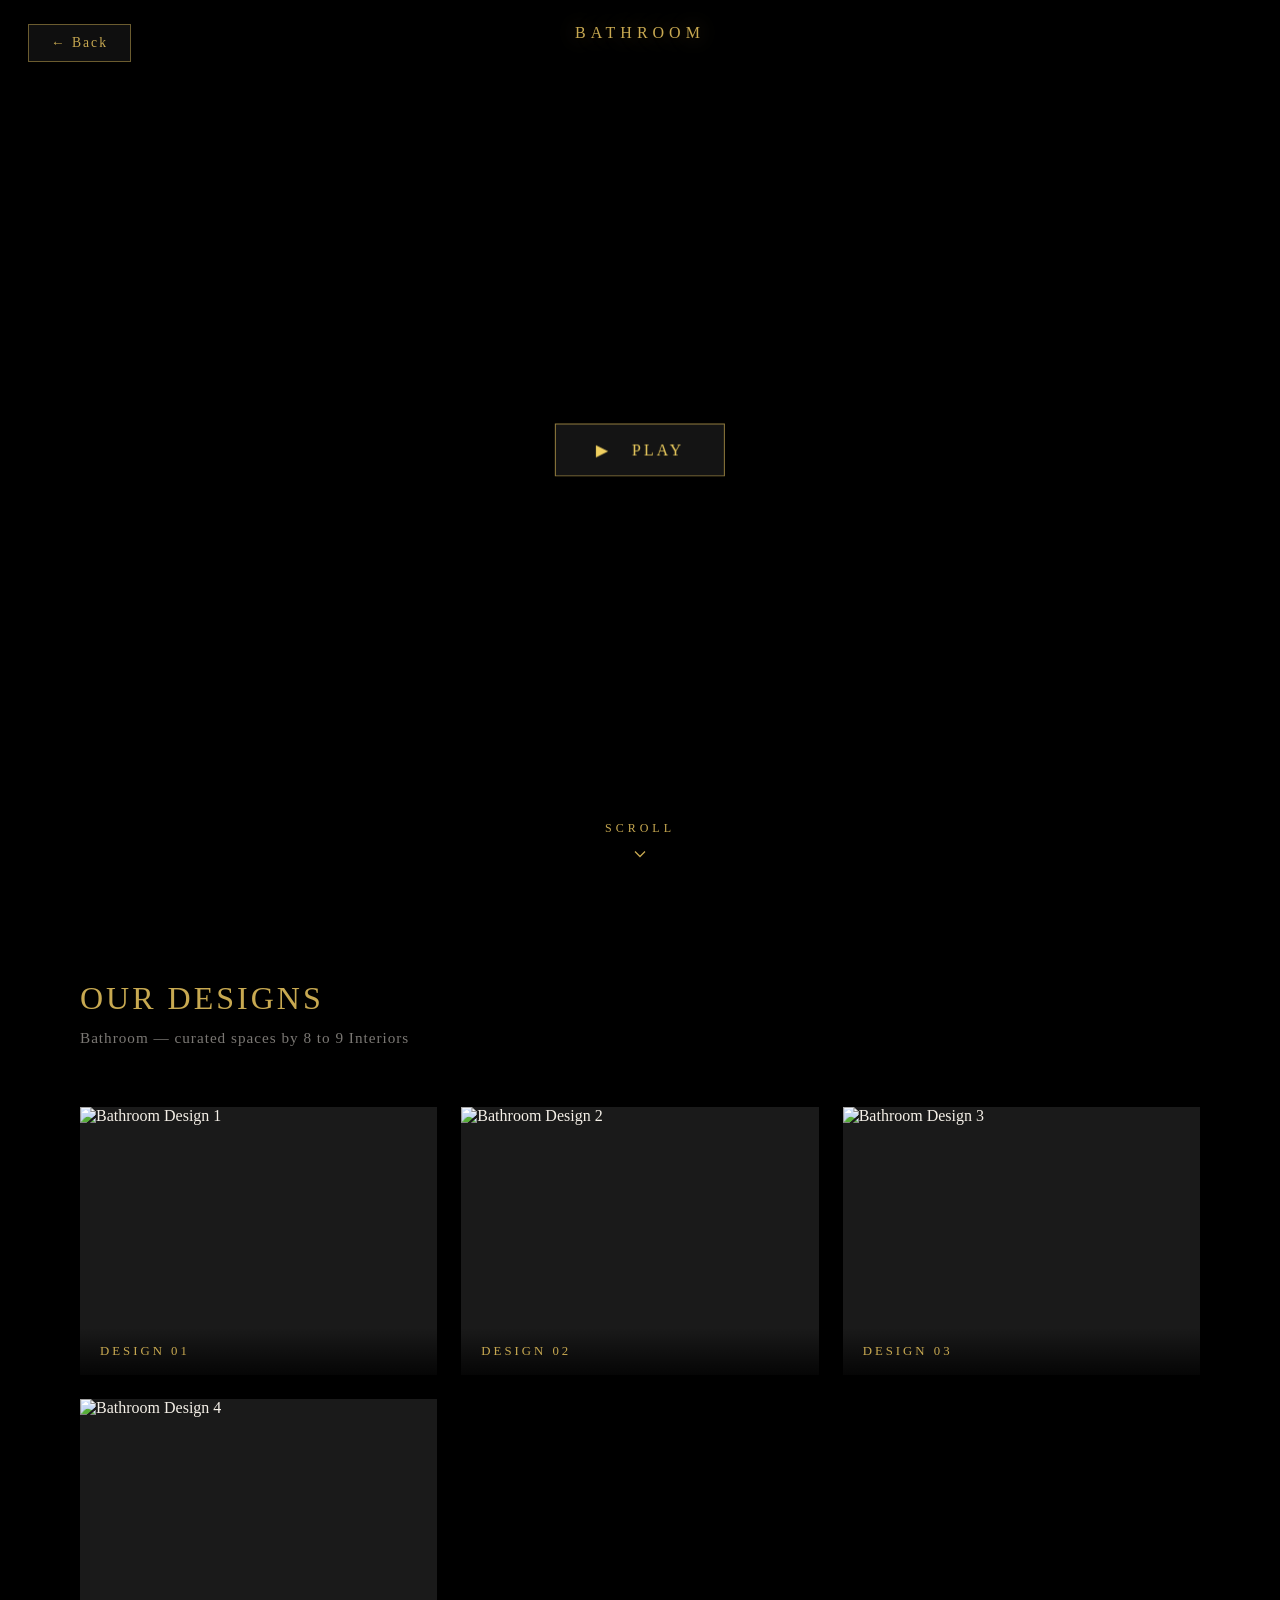
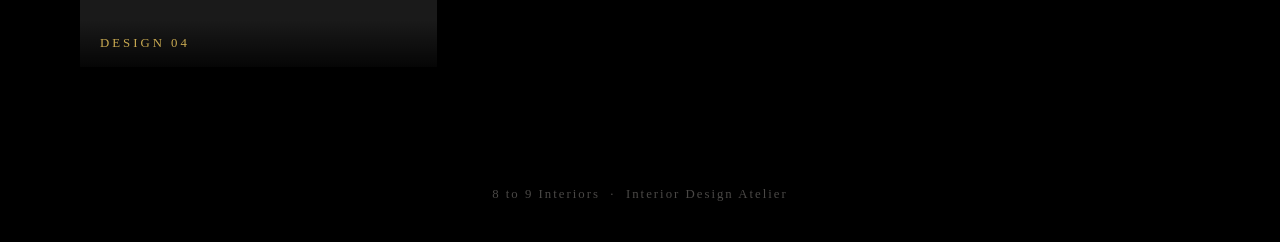
==== bathroom.html @ e1af4b8c "Add files via upload" ====
<!DOCTYPE html>
<html lang="en">
<head>
  <meta charset="UTF-8" />
  <meta name="viewport" content="width=device-width, initial-scale=1.0"/>
  <title>Bathroom Designs — 8 to 9 Interiors</title>
  <style>
    *, *::before, *::after { margin: 0; padding: 0; box-sizing: border-box; }

    :root {
      --gold: #c8a951;
      --gold-light: #f0d060;
      --dark: #0d0d0d;
      --white: #f5f0e8;
    }

    body {
      background: #000;
      color: var(--white);
      font-family: 'Georgia', serif;
      overflow-x: hidden;
    }

    /* ── VIDEO HERO ── */
    #hero {
      position: relative;
      width: 100vw;
      height: 100vh;
      overflow: hidden;
    }

    #hero-video {
      position: absolute;
      inset: 0;
      width: 100%;
      height: 100%;
      object-fit: contain;
      background: #000;
    }

    /* Dark overlay */
    #hero::after {
      content: '';
      position: absolute;
      inset: 0;
      background: linear-gradient(
        to bottom,
        rgba(0,0,0,0.2) 0%,
        rgba(0,0,0,0.1) 60%,
        rgba(0,0,0,0.7) 100%
      );
      pointer-events: none;
    }

    /* ── PLAY BUTTON ── */
    #play-btn {
      position: absolute;
      top: 50%;
      left: 50%;
      transform: translate(-50%, -50%);
      z-index: 10;
      background: rgba(255,255,255,0.08);
      border: 1.5px solid rgba(200,169,81,0.7);
      color: var(--gold-light);
      font-family: 'Georgia', serif;
      font-size: 1rem;
      letter-spacing: 3px;
      text-transform: uppercase;
      padding: 16px 40px;
      cursor: pointer;
      backdrop-filter: blur(6px);
      transition: background 0.3s ease, color 0.3s ease;
    }

    #play-btn:hover {
      background: rgba(200,169,81,0.15);
      color: #fff;
    }

    #play-btn.hidden { display: none; }

    /* ── BACK BUTTON ── */
    #back-btn {
      position: absolute;
      top: 24px;
      left: 28px;
      z-index: 10;
      background: rgba(255,255,255,0.06);
      border: 1px solid rgba(200,169,81,0.5);
      color: var(--gold);
      font-family: 'Georgia', serif;
      font-size: 0.85rem;
      letter-spacing: 2px;
      padding: 10px 22px;
      cursor: pointer;
      backdrop-filter: blur(6px);
      text-decoration: none;
      transition: background 0.3s ease;
    }

    #back-btn:hover { background: rgba(200,169,81,0.15); }

    /* ── ROOM TITLE ── */
    #room-title {
      position: absolute;
      top: 24px;
      left: 50%;
      transform: translateX(-50%);
      z-index: 10;
      font-size: 1rem;
      letter-spacing: 5px;
      text-transform: uppercase;
      color: var(--gold);
      text-shadow: 0 0 20px rgba(200,169,81,0.4);
    }

    /* ── SCROLL CUE ── */
    #scroll-cue {
      position: absolute;
      bottom: 36px;
      left: 50%;
      transform: translateX(-50%);
      z-index: 10;
      display: flex;
      flex-direction: column;
      align-items: center;
      gap: 8px;
      color: var(--gold);
      font-size: 0.75rem;
      letter-spacing: 4px;
      text-transform: uppercase;
      animation: fadeUpDown 2s ease-in-out infinite;
    }

    #scroll-cue svg {
      width: 20px;
      height: 20px;
      stroke: var(--gold);
      fill: none;
      stroke-width: 1.5;
    }

    @keyframes fadeUpDown {
      0%, 100% { opacity: 0.4; transform: translateX(-50%) translateY(0); }
      50%       { opacity: 1;   transform: translateX(-50%) translateY(6px); }
    }

    /* ── DESIGNS SECTION ── */
    #designs {
      padding: 80px 40px;
      max-width: 1200px;
      margin: 0 auto;
    }

    #designs h2 {
      font-size: 2rem;
      font-weight: 400;
      color: var(--gold);
      letter-spacing: 3px;
      text-transform: uppercase;
      margin-bottom: 12px;
    }

    #designs p.subtitle {
      color: rgba(245,240,232,0.5);
      font-size: 0.95rem;
      letter-spacing: 1px;
      margin-bottom: 60px;
    }

    .designs-grid {
      display: grid;
      grid-template-columns: repeat(auto-fit, minmax(280px, 1fr));
      gap: 24px;
    }

    .design-card {
      position: relative;
      overflow: hidden;
      aspect-ratio: 4/3;
      background: #1a1a1a;
      opacity: 0;
      transform: translateY(40px);
      transition: opacity 0.7s ease, transform 0.7s ease;
    }

    .design-card.visible {
      opacity: 1;
      transform: translateY(0);
    }

    .design-card img {
      width: 100%;
      height: 100%;
      object-fit: cover;
      transition: transform 0.5s ease;
    }

    .design-card:hover img { transform: scale(1.05); }

    .design-card-label {
      position: absolute;
      bottom: 0;
      left: 0;
      right: 0;
      padding: 16px 20px;
      background: linear-gradient(to top, rgba(0,0,0,0.8), transparent);
      color: var(--gold);
      font-size: 0.8rem;
      letter-spacing: 3px;
      text-transform: uppercase;
    }
    /* ── HOVER LIFT ── */
.design-card {
  cursor: pointer;
  transition: opacity 0.7s ease, transform 0.7s ease, box-shadow 0.3s ease;
}

.design-card:hover {
  transform: translateY(-8px) scale(1.02);
  box-shadow: 0 20px 40px rgba(0,0,0,0.6), 0 0 20px rgba(200,169,81,0.15);
}

/* ── LIGHTBOX ── */
#lightbox {
  position: fixed;
  inset: 0;
  z-index: 9999;
  background: rgba(0,0,0,0.92);
  display: flex;
  align-items: center;
  justify-content: center;
  opacity: 0;
  visibility: hidden;
  transition: opacity 0.4s ease, visibility 0.4s ease;
  cursor: pointer;
}

#lightbox.active {
  opacity: 1;
  visibility: visible;
}

#lightbox img {
  max-width: 85vw;
  max-height: 85vh;
  object-fit: contain;
  cursor: default;
  transform: scale(0.92);
  transition: transform 0.4s ease;
  box-shadow: 0 0 60px rgba(0,0,0,0.8);
  border: 1px solid rgba(200,169,81,0.2);
}

#lightbox.active img {
  transform: scale(1);
}

#lightbox-close {
  position: absolute;
  top: 24px;
  right: 32px;
  color: var(--gold);
  font-size: 2rem;
  cursor: pointer;
  background: none;
  border: none;
  line-height: 1;
  opacity: 0.7;
  transition: opacity 0.2s;
}

#lightbox-close:hover { opacity: 1; }
    /* ── FOOTER ── */
    footer {
      text-align: center;
      padding: 40px;
      color: rgba(245,240,232,0.3);
      font-size: 0.8rem;
      letter-spacing: 2px;
    }
  </style>
</head>
<!-- LIGHTBOX -->
<div id="lightbox">
  <button id="lightbox-close">✕</button>
  <img id="lightbox-img" src="" alt="Design preview">
</div>
<body>

  <!-- VIDEO HERO -->
  <section id="hero">
    <video id="hero-video" playsinline preload="auto">
      <source src="Bathroom.mp4" type="video/mp4">
    </video>

    <a href="index.html" id="back-btn">← Back</a>
    <span id="room-title">Bathroom</span>

    <button id="play-btn">▶ &nbsp; Play</button>

    <div id="scroll-cue">
      <span>Scroll</span>
      <svg viewBox="0 0 24 24"><polyline points="6 9 12 15 18 9"/></svg>
    </div>
  </section>

  <!-- DESIGNS GALLERY -->
  <section id="designs">
    <h2>Our Designs</h2>
    <p class="subtitle">Bathroom — curated spaces by 8 to 9 Interiors</p>

    <div class="designs-grid">
      
      <div class="design-card">
        <img src="images/bathroom1.jpg" alt="Bathroom Design 1">
        <div class="design-card-label">Design 01</div>
      </div>
      <div class="design-card">
        <img src="images/bathroom2.jpg" alt="Bathroom Design 2">
        <div class="design-card-label">Design 02</div>
      </div>
      <div class="design-card">
        <img src="images/bathroom3.jpg" alt="Bathroom Design 3">
        <div class="design-card-label">Design 03</div>
      </div>
      <div class="design-card">
        <img src="images/bathroom4.jpg" alt="Bathroom Design 4">
        <div class="design-card-label">Design 04</div>
      </div>
    </div>
  </section>

  <footer>8 to 9 Interiors &nbsp;·&nbsp; Interior Design Atelier</footer>

  <script>
    // Play button
    const playBtn = document.getElementById('play-btn');
    const video = document.getElementById('hero-video');

    playBtn.addEventListener('click', function () {
      video.play();
      playBtn.classList.add('hidden');
    });

    video.addEventListener('ended', function () {
      playBtn.classList.remove('hidden');
    });

    // Scroll reveal for design cards
    const cards = document.querySelectorAll('.design-card');
    const observer = new IntersectionObserver(function (entries) {
      entries.forEach(function (entry, i) {
        if (entry.isIntersecting) {
          setTimeout(function () {
            entry.target.classList.add('visible');
          }, i * 150);
          observer.unobserve(entry.target);
        }
      });
    }, { threshold: 0.15 });
    // Lightbox
const lightbox = document.getElementById('lightbox');
const lightboxImg = document.getElementById('lightbox-img');
const lightboxClose = document.getElementById('lightbox-close');

// Open on card click
cards.forEach(function(card) {
  card.addEventListener('click', function() {
    const img = card.querySelector('img');
    lightboxImg.src = img.src;
    lightboxImg.alt = img.alt;
    lightbox.classList.add('active');
  });
});

// Close on background click
lightbox.addEventListener('click', function(e) {
  if (e.target === lightbox || e.target === lightboxClose) {
    lightbox.classList.remove('active');
  }
});

// Close on image itself — stop propagation so clicking image doesn't close
lightboxImg.addEventListener('click', function(e) {
  e.stopPropagation();
});

// Close on Escape key
document.addEventListener('keydown', function(e) {
  if (e.key === 'Escape') lightbox.classList.remove('active');
});

    cards.forEach(function (card) { observer.observe(card); });
  </script>
</body>
</html>
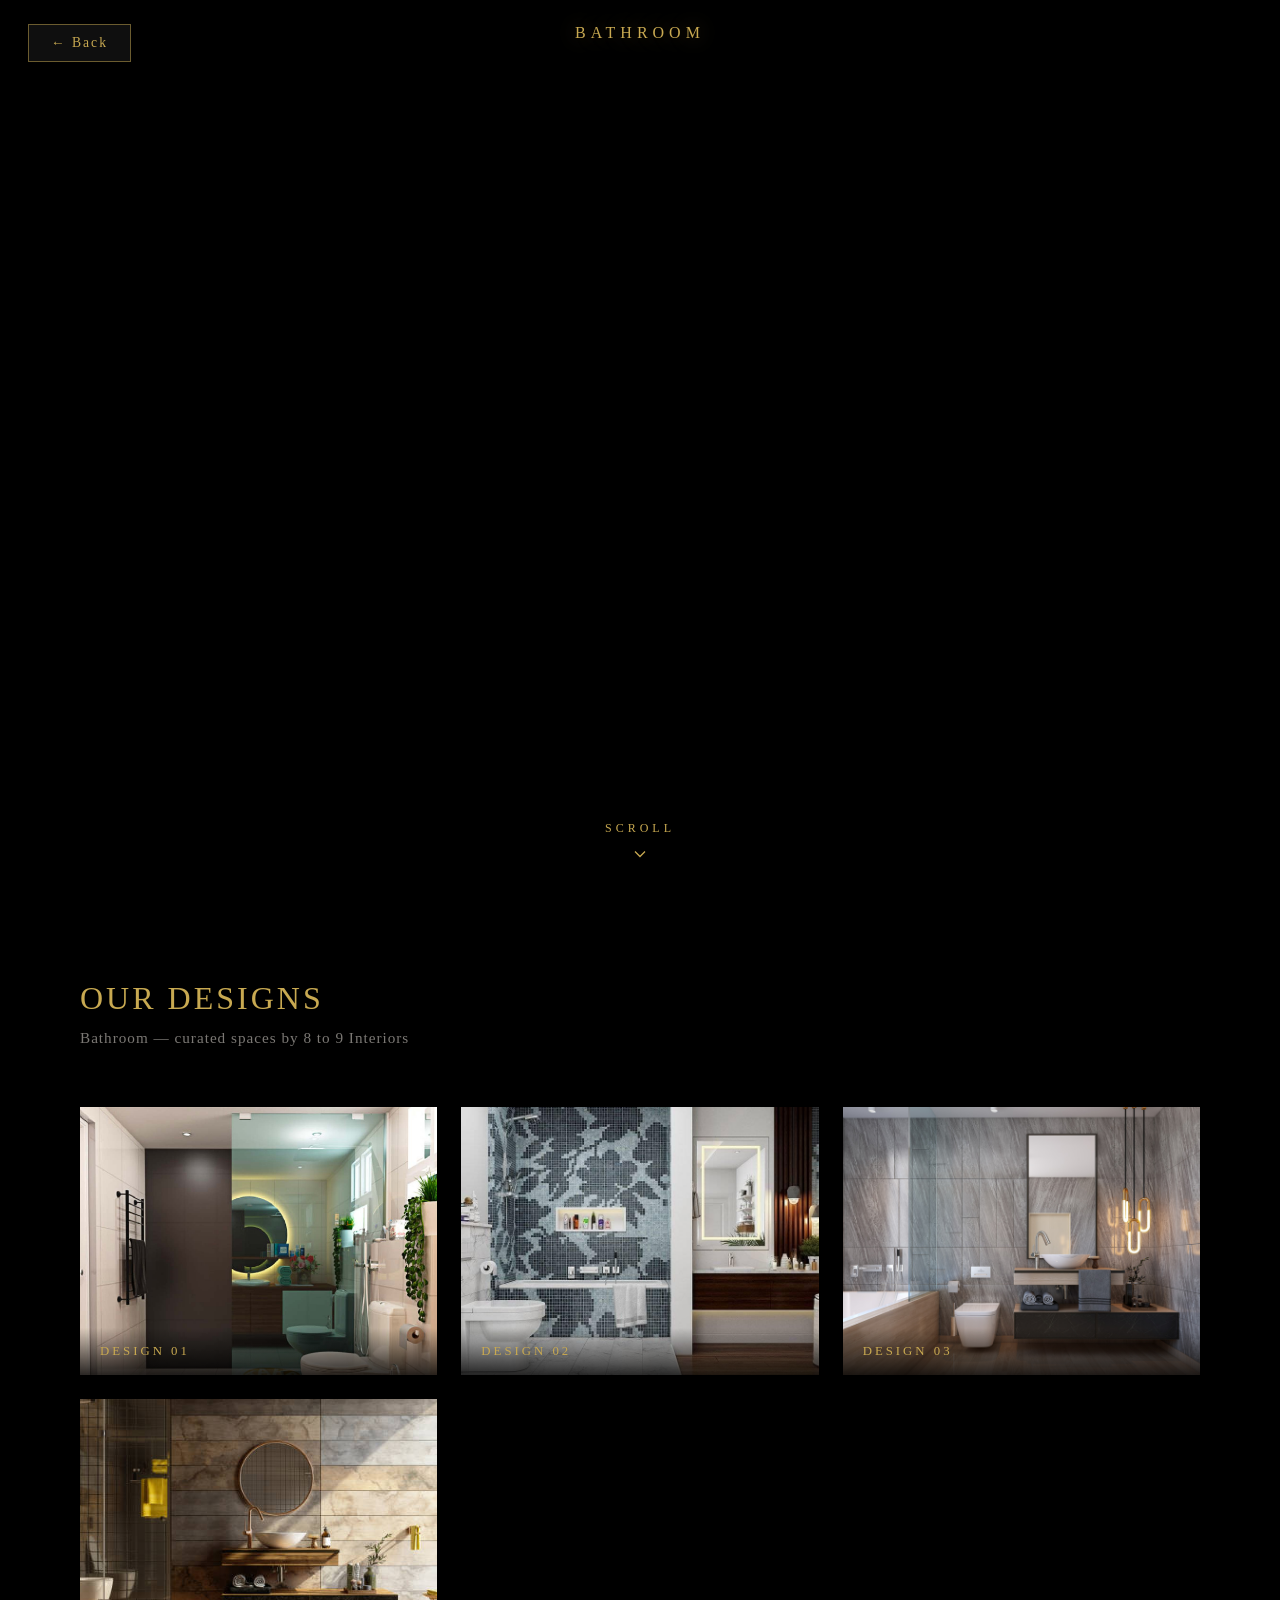
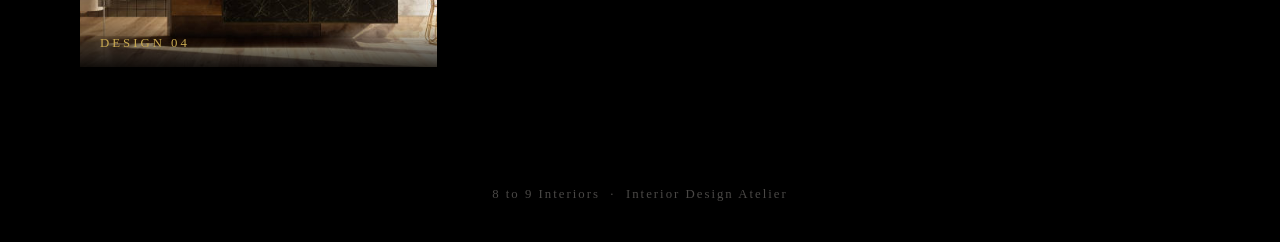
==== commit d00d83f0: "Add files via upload" ====
--- a/bathroom.html
+++ b/bathroom.html
@@ -51,35 +51,7 @@
       );
       pointer-events: none;
     }
-
-    /* ── PLAY BUTTON ── */
-    #play-btn {
-      position: absolute;
-      top: 50%;
-      left: 50%;
-      transform: translate(-50%, -50%);
-      z-index: 10;
-      background: rgba(255,255,255,0.08);
-      border: 1.5px solid rgba(200,169,81,0.7);
-      color: var(--gold-light);
-      font-family: 'Georgia', serif;
-      font-size: 1rem;
-      letter-spacing: 3px;
-      text-transform: uppercase;
-      padding: 16px 40px;
-      cursor: pointer;
-      backdrop-filter: blur(6px);
-      transition: background 0.3s ease, color 0.3s ease;
-    }
-
-    #play-btn:hover {
-      background: rgba(200,169,81,0.15);
-      color: #fff;
-    }
-
-    #play-btn.hidden { display: none; }
-
-    /* ── BACK BUTTON ── */
+/* ── BACK BUTTON ── */
     #back-btn {
       position: absolute;
       top: 24px;
@@ -290,16 +262,13 @@
 
   <!-- VIDEO HERO -->
   <section id="hero">
-    <video id="hero-video" playsinline preload="auto">
+    <video id="hero-video" autoplay muted loop playsinline preload="auto">
       <source src="Bathroom.mp4" type="video/mp4">
     </video>
 
     <a href="index.html" id="back-btn">← Back</a>
     <span id="room-title">Bathroom</span>
-
-    <button id="play-btn">▶ &nbsp; Play</button>
-
-    <div id="scroll-cue">
+<div id="scroll-cue">
       <span>Scroll</span>
       <svg viewBox="0 0 24 24"><polyline points="6 9 12 15 18 9"/></svg>
     </div>
@@ -334,19 +303,6 @@
   <footer>8 to 9 Interiors &nbsp;·&nbsp; Interior Design Atelier</footer>
 
   <script>
-    // Play button
-    const playBtn = document.getElementById('play-btn');
-    const video = document.getElementById('hero-video');
-
-    playBtn.addEventListener('click', function () {
-      video.play();
-      playBtn.classList.add('hidden');
-    });
-
-    video.addEventListener('ended', function () {
-      playBtn.classList.remove('hidden');
-    });
-
     // Scroll reveal for design cards
     const cards = document.querySelectorAll('.design-card');
     const observer = new IntersectionObserver(function (entries) {
